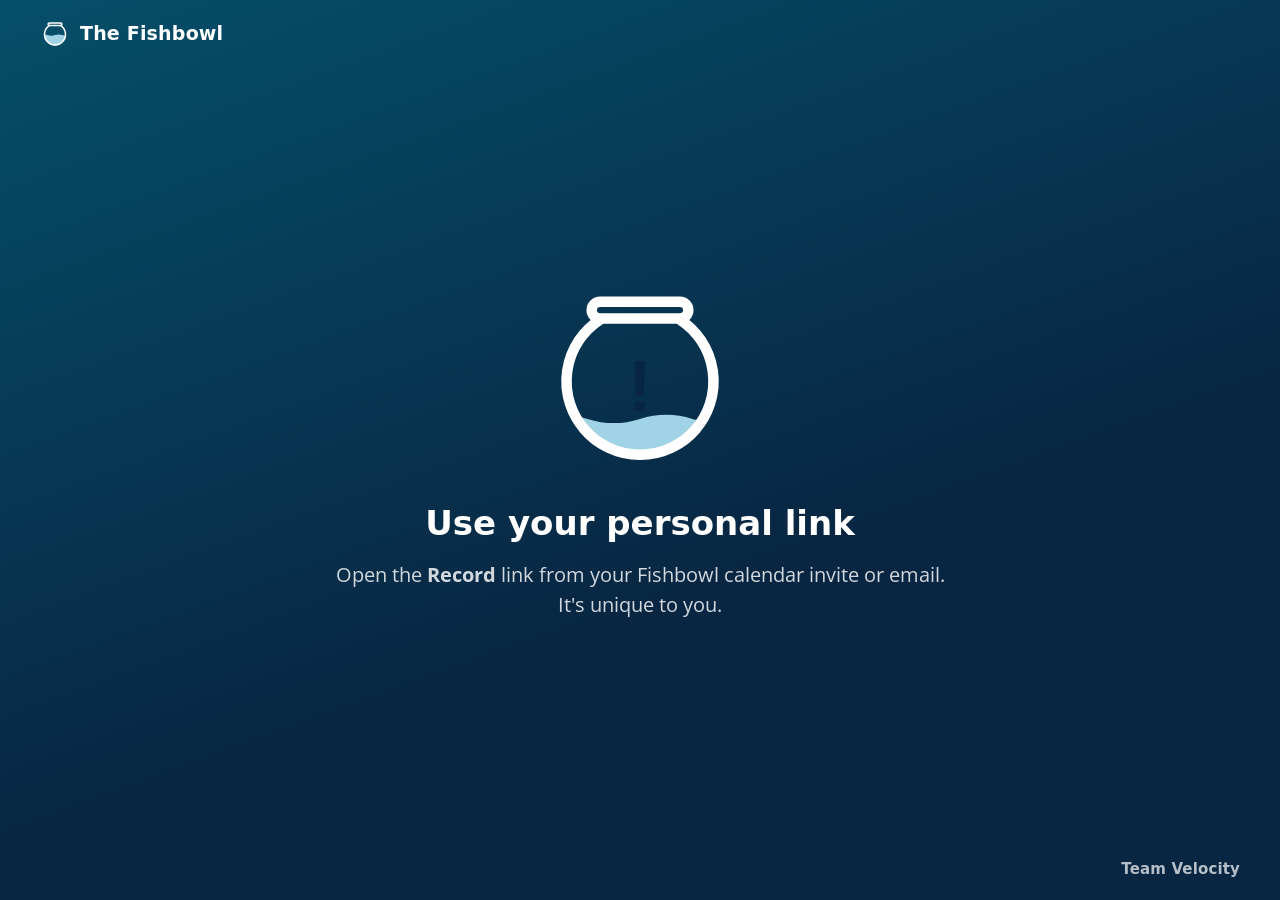
==== index.html @ 41ed6d63 "Fix" ====
<!doctype html>
<html lang="en">
<head>
  <meta charset="utf-8">
  <meta name="viewport" content="width=device-width, initial-scale=1, viewport-fit=cover">
  <meta name="robots" content="noindex, nofollow">
  <meta name="theme-color" content="#082642">
  <title>The Fishbowl · Team Velocity</title>
  <link rel="icon" href="data:image/svg+xml,%3Csvg xmlns='http://www.w3.org/2000/svg' viewBox='0 0 64 64'%3E%3Ccircle cx='32' cy='34' r='26' fill='%2315afb5'/%3E%3Ctext x='32' y='45' font-size='30' text-anchor='middle' fill='white' font-family='Trebuchet MS' font-weight='bold'%3E%3F%3C/text%3E%3C/svg%3E">
  <link rel="preconnect" href="https://fonts.googleapis.com">
  <link rel="preconnect" href="https://fonts.gstatic.com" crossorigin>
  <link href="https://fonts.googleapis.com/css2?family=Open+Sans:wght@400;600;700;800&display=swap" rel="stylesheet">
  <link rel="stylesheet" href="styles/tokens.css?v=20261015b">
  <link rel="stylesheet" href="src/styles.css?v=20261015b">
</head>
<body>
  <header class="topbar">
    <div class="brand"><span class="brand-bowl" aria-hidden="true"></span><span>The Fishbowl</span></div>
    <button class="top-btn" id="allBtn" type="button" hidden>☰ All questions</button>
    <div class="progress" id="progress" hidden>
      <span class="progress-label" id="progressLabel">1 of 16</span>
      <span class="progress-bowl" id="progressBowl" aria-hidden="true"></span>
    </div>
  </header>

  <main id="app" aria-live="polite">
    <div class="screen center" data-screen="loading"><div class="spinner" aria-label="Loading"></div></div>
  </main>

  <div class="upload-pill" id="uploadPill" hidden>
    <span class="dot"></span><span id="uploadText">Saving…</span>
  </div>

  <div class="rotate" id="rotate" hidden>
    <div class="rotate-card">
      <div class="rotate-phone" aria-hidden="true"></div>
      <h2>Turn your phone sideways</h2>
      <p>The Fishbowl is filmed in landscape. Rotate your phone to keep going.</p>
    </div>
  </div>

  <footer class="footer">
    <span class="tv-logo" aria-label="Team Velocity">Team&nbsp;Velocity</span>
  </footer>

  <script src="src/config.js?v=20261015b"></script>
  <script src="src/app.js?v=20261015b"></script>
</body>
</html>
---- styles/tokens.css ----
/* Team Velocity × Fishbowl design tokens. See docs/DESIGN.md */
:root {
  --tv-navy: #082642;
  --tv-navy-2: #0b2f50;
  --tv-gradient: linear-gradient(160deg, #054f6a 0%, #082642 62%);
  --tv-light-blue: #0090b2;
  --tv-teal-blue: #156785;
  --tv-light-gray: #f2f4f8;
  --tv-dark-gray: #cccccc;
  --tv-body: #333333;
  --fb-card: linear-gradient(180deg, #15afb5 0%, #008eb0 100%);
  --fb-teal: #15afb5;
  --fb-splash: #4cd7fe;
  --fb-water: #a0d3e5;
  --rec: #e5484d;
  --ok: #3ccf91;
  --font-head: "Trebuchet MS", "Fira Sans", "Segoe UI", system-ui, sans-serif;
  --font-body: "Open Sans", system-ui, -apple-system, "Segoe UI", sans-serif;
  --ease: cubic-bezier(.2, .8, .2, 1);
  --stagger: 170ms;
  --radius: 22px;
}
---- src/styles.css ----
/* Fishbowl Recorder: Team Velocity navy frame, Fishbowl teal world inside. */
* { box-sizing: border-box; }
html, body { height: 100%; }
body {
  margin: 0;
  min-height: 100vh;
  min-height: 100dvh;
  display: flex;
  flex-direction: column;
  background: var(--tv-navy) var(--tv-gradient) fixed;
  color: #fff;
  font-family: var(--font-body);
  font-size: 16px;
  line-height: 1.5;
  -webkit-font-smoothing: antialiased;
}
button { font: inherit; }
[hidden] { display: none !important; }

/* ---------- Top bar ---------- */
.topbar {
  display: flex; align-items: center; justify-content: space-between;
  padding: 18px clamp(16px, 4vw, 40px);
}
.brand {
  display: flex; align-items: center; gap: 10px;
  font-family: var(--font-head); font-weight: 700; font-size: 19px; letter-spacing: .01em;
}
.brand-bowl, .progress-bowl {
  display: inline-block; width: 30px; height: 30px; flex: none;
  background: center / contain no-repeat;
}
.progress { display: flex; align-items: center; gap: 10px; font-size: 13px; font-weight: 600; letter-spacing: .06em; text-transform: uppercase; color: var(--fb-water); }
.progress-bowl { width: 38px; height: 38px; }

/* ---------- Layout ---------- */
main { flex: 1; display: flex; align-items: center; padding: 0 clamp(16px, 4vw, 40px) 24px; }
.screen { width: 100%; max-width: 1240px; margin: 0 auto; animation: enter .6s var(--ease) both; }
.center { display: flex; flex-direction: column; align-items: center; justify-content: center; text-align: center; }
@keyframes enter { from { opacity: 0; transform: translateY(18px); } to { opacity: 1; transform: none; } }
.stagger > * { animation: enter .6s var(--ease) both; }
.stagger > *:nth-child(2) { animation-delay: calc(var(--stagger) * 1); }
.stagger > *:nth-child(3) { animation-delay: calc(var(--stagger) * 2); }
.stagger > *:nth-child(4) { animation-delay: calc(var(--stagger) * 3); }
.stagger > *:nth-child(5) { animation-delay: calc(var(--stagger) * 4); }
.stagger > *:nth-child(6) { animation-delay: calc(var(--stagger) * 5); }

h1, h2, h3 { font-family: var(--font-head); font-weight: 700; line-height: 1.12; margin: 0; }
h1 { font-size: clamp(34px, 5.2vw, 60px); }
h2 { font-size: clamp(24px, 3vw, 34px); }
p { margin: 0; }
.lede { font-size: clamp(17px, 1.6vw, 20px); color: rgba(255,255,255,.82); max-width: 620px; }
.eyebrow { font-size: 13px; font-weight: 700; letter-spacing: .12em; text-transform: uppercase; color: var(--fb-splash); }

/* ---------- Buttons ---------- */
.btn {
  appearance: none; border: 0; cursor: pointer;
  display: inline-flex; align-items: center; justify-content: center; gap: 10px;
  min-height: 54px; padding: 0 28px; border-radius: 999px;
  font-family: var(--font-body); font-weight: 700; font-size: 15px; letter-spacing: .1em; text-transform: uppercase;
  transition: transform .25s var(--ease), background-color .25s var(--ease), box-shadow .25s var(--ease), opacity .2s;
}
.btn:focus-visible { outline: 3px solid var(--fb-splash); outline-offset: 3px; }
.btn:active { transform: scale(.97); }
.btn:disabled { opacity: .45; cursor: default; }
.btn-primary { background: var(--tv-light-blue); color: #fff; box-shadow: 0 10px 28px rgba(0, 144, 178, .35); }
.btn-primary:hover:not(:disabled) { background: #00a3c9; }
.btn-ghost { background: rgba(255,255,255,.08); color: #fff; box-shadow: inset 0 0 0 1.5px rgba(255,255,255,.28); }
.btn-ghost:hover:not(:disabled) { background: rgba(255,255,255,.14); }
.btn-rec { background: var(--rec); color: #fff; box-shadow: 0 10px 28px rgba(229, 72, 77, .35); }
.btn-rec .rec-dot { width: 12px; height: 12px; border-radius: 50%; background: #fff; }
.btn-stop .rec-dot { border-radius: 3px; }
.arrow { width: 18px; height: 18px; flex: none; }
.link-btn { background: none; border: 0; color: rgba(255,255,255,.7); text-decoration: underline; cursor: pointer; font-size: 14px; padding: 8px; }
.link-btn:hover { color: #fff; }
.row { display: flex; gap: 12px; flex-wrap: wrap; align-items: center; }

/* ---------- Welcome ---------- */
.welcome { gap: 22px; padding: 2vh 0 4vh; }
.hero-bowl { width: clamp(150px, 20vw, 210px); aspect-ratio: 1; margin-bottom: 4px; }
.facts { display: flex; gap: 10px; flex-wrap: wrap; justify-content: center; }
.chip {
  display: inline-flex; align-items: center; gap: 8px; padding: 9px 16px; border-radius: 999px;
  background: rgba(255,255,255,.08); box-shadow: inset 0 0 0 1px rgba(255,255,255,.14);
  font-size: 14px; font-weight: 600;
}
.tips { display: grid; grid-template-columns: repeat(3, minmax(0, 1fr)); gap: 12px; max-width: 760px; width: 100%; margin-top: 6px; }
.tip { background: rgba(255,255,255,.06); border-radius: 16px; padding: 16px; text-align: left; font-size: 14px; color: rgba(255,255,255,.85); }
.tip strong { display: block; font-family: var(--font-head); font-size: 16px; color: #fff; margin-bottom: 2px; }
.tip .ico { font-size: 22px; display: block; margin-bottom: 6px; }

/* ---------- Stage (camera + card) ---------- */
.stage { display: grid; grid-template-columns: minmax(0, 1.55fr) minmax(300px, 1fr); gap: clamp(16px, 2.4vw, 28px); align-items: stretch; }
.camera {
  position: relative; aspect-ratio: 16 / 9; border-radius: var(--radius); overflow: hidden;
  background: #04182b; box-shadow: 0 0 0 1.5px rgba(0,144,178,.45), 0 24px 60px rgba(0,0,0,.35);
}
.camera video { width: 100%; height: 100%; object-fit: cover; display: block; background: #04182b; }
.camera video.mirror { transform: scaleX(-1); }
.cam-badge {
  position: absolute; top: 14px; left: 14px; display: flex; align-items: center; gap: 8px;
  padding: 6px 12px; border-radius: 999px; background: rgba(4,24,43,.72); font-size: 13px; font-weight: 700; letter-spacing: .08em;
}
.cam-badge .live { width: 10px; height: 10px; border-radius: 50%; background: var(--rec); animation: pulse 1.6s ease-in-out infinite; }
@keyframes pulse { 0%, 100% { opacity: 1; } 50% { opacity: .35; } }
.timer {
  position: absolute; top: 12px; right: 12px; width: 76px; height: 76px;
  display: grid; place-items: center; font-family: var(--font-head); font-weight: 700; font-size: 26px;
}
.timer svg { position: absolute; inset: 0; transform: rotate(-90deg); }
.timer .track { stroke: rgba(4,24,43,.6); }
.timer .bar { stroke: #fff; transition: stroke .3s; }
.timer.low .bar { stroke: var(--rec); }
.countin {
  position: absolute; inset: 0; display: grid; place-items: center; background: rgba(4,24,43,.45);
  font-family: var(--font-head); font-weight: 700; font-size: clamp(90px, 14vw, 170px);
}
.countin span { animation: count 1s var(--ease) both; }
@keyframes count { from { opacity: 0; transform: scale(.7); } 30% { opacity: 1; transform: scale(1); } to { opacity: 0; transform: scale(1.06); } }
.cam-note { position: absolute; left: 0; right: 0; bottom: 0; padding: 30px 16px 14px; background: linear-gradient(transparent, rgba(4,24,43,.85)); font-size: 14px; text-align: center; }

/* Question card */
.card {
  position: relative; overflow: hidden; border-radius: var(--radius);
  background: var(--fb-card); padding: clamp(22px, 2.6vw, 34px);
  display: flex; flex-direction: column; gap: 18px;
  box-shadow: 0 24px 60px rgba(0,0,0,.25);
}
.card .q-head { display: flex; align-items: center; justify-content: space-between; gap: 12px; }
.card .q-bowl { width: 54px; height: 54px; flex: none; }
.card .q-meta { font-size: 12px; font-weight: 700; letter-spacing: .14em; text-transform: uppercase; color: rgba(255,255,255,.85); text-align: right; }
.card .q-text { font-family: var(--font-head); font-weight: 700; font-size: clamp(26px, 2.6vw, 38px); line-height: 1.15; }
.card .q-hint { font-size: 15px; color: rgba(255,255,255,.9); }
.card .controls { margin-top: auto; display: flex; flex-direction: column; gap: 10px; }
.card .controls .btn { width: 100%; }
.card .btn-primary { background: var(--tv-navy); box-shadow: 0 10px 24px rgba(8,38,66,.35); }
.card .btn-primary:hover:not(:disabled) { background: var(--tv-navy-2); }
.card .btn-ghost { background: rgba(255,255,255,.16); box-shadow: inset 0 0 0 1.5px rgba(255,255,255,.55); }

/* Splash Round */
.card.splash { background: var(--fb-splash); color: var(--tv-navy); }
.card.splash .q-meta { color: var(--tv-navy); }
.card.splash .q-hint { color: rgba(8,38,66,.85); }
.card.splash .btn-ghost { color: var(--tv-navy); background: rgba(255,255,255,.4); box-shadow: inset 0 0 0 1.5px rgba(8,38,66,.35); }
.splash-art { position: absolute; top: 34%; right: -70px; width: 230px; opacity: .32; pointer-events: none; }
.card > :not(.splash-art) { position: relative; z-index: 1; }
.splash-tag {
  align-self: flex-start; padding: 9px 18px; border-radius: 999px; background: var(--tv-navy); color: #fff;
  font-size: 17px; font-weight: 800; letter-spacing: .12em; box-shadow: 0 6px 18px rgba(8,38,66,.3);
}
/* Splash Round: banner over the camera, on screen the whole time */
.one-word {
  position: absolute; top: 16px; left: 50%; transform: translateX(-50%); z-index: 3;
  padding: 10px 26px; border-radius: 999px; background: var(--fb-splash); color: var(--tv-navy);
  font: 800 clamp(20px, 2.6vw, 30px)/1 var(--font-head); letter-spacing: .14em;
  box-shadow: 0 8px 26px rgba(4,24,43,.45); animation: oneword 2.4s ease-in-out infinite;
}
@keyframes oneword { 0%, 100% { transform: translateX(-50%) scale(1); } 50% { transform: translateX(-50%) scale(1.06); } }
/* Splash Round intro screen */
.splash-intro { gap: 18px; padding: 4vh 0; }
.splash-big { font-size: clamp(44px, 6vw, 72px); color: var(--fb-splash); margin: 0; }
.splash-examples { display: grid; grid-template-columns: repeat(2, minmax(0, 300px)); gap: 14px; margin: 6px 0; }
.ex { border-radius: 18px; padding: 18px; text-align: left; display: grid; grid-template-columns: auto 1fr; gap: 4px 12px; align-items: center; }
.ex.good { background: rgba(60,207,145,.14); box-shadow: inset 0 0 0 2px rgba(60,207,145,.6); }
.ex.bad { background: rgba(229,72,77,.12); box-shadow: inset 0 0 0 2px rgba(229,72,77,.5); }
.ex-mark { grid-row: span 2; font-size: 30px; font-weight: 800; }
.ex.good .ex-mark { color: var(--ok); } .ex.bad .ex-mark { color: var(--rec); }
.ex-label { font-size: 12px; font-weight: 800; letter-spacing: .14em; text-transform: uppercase; color: rgba(255,255,255,.7); }
.ex-say { font-family: var(--font-head); font-size: 20px; font-weight: 700; }
.ex.bad .ex-say { text-decoration: line-through; text-decoration-color: rgba(229,72,77,.8); color: rgba(255,255,255,.75); }
@media (max-width: 640px) { .splash-examples { grid-template-columns: 1fr; } }
@media (max-height: 520px) and (orientation: landscape) { .one-word { top: 8px; padding: 6px 16px; font-size: 18px; } }
.splash-title { font-family: var(--font-head); font-weight: 700; font-size: 22px; }

/* ---------- Camera check ---------- */
.check { display: grid; grid-template-columns: minmax(0, 1.55fr) minmax(300px, 1fr); gap: 28px; align-items: center; }
.panel { background: rgba(255,255,255,.06); border-radius: var(--radius); padding: 28px; display: flex; flex-direction: column; gap: 16px; }
.meter { height: 10px; border-radius: 99px; background: rgba(255,255,255,.12); overflow: hidden; }
.meter i { display: block; height: 100%; width: 0; background: linear-gradient(90deg, var(--fb-teal), var(--fb-splash)); transition: width .08s linear; }
.checklist { list-style: none; padding: 0; margin: 0; display: grid; gap: 8px; font-size: 15px; color: rgba(255,255,255,.88); }
.checklist li::before { content: "✓"; color: var(--fb-splash); font-weight: 800; margin-right: 10px; }

/* ---------- Photos ---------- */
.photos { display: grid; grid-template-columns: minmax(0, 1.4fr) minmax(280px, 1fr); gap: 28px; align-items: start; }
.drop {
  border: 2px dashed rgba(160, 211, 229, .55); border-radius: var(--radius); padding: 30px; text-align: center;
  background: rgba(255,255,255,.04); cursor: pointer; transition: background .2s, border-color .2s;
  display: flex; flex-direction: column; align-items: center; gap: 10px; min-height: 220px; justify-content: center;
}
.drop:hover, .drop.over { background: rgba(76, 215, 254, .08); border-color: var(--fb-splash); }
.drop .big { font-size: 40px; }
.thumbs { display: grid; grid-template-columns: repeat(auto-fill, minmax(110px, 1fr)); gap: 12px; margin-top: 16px; }
.thumb { position: relative; aspect-ratio: 1; border-radius: 14px; overflow: hidden; background: rgba(255,255,255,.08); }
.thumb img { width: 100%; height: 100%; object-fit: cover; display: block; }
.thumb .state { position: absolute; inset: auto 6px 6px auto; width: 26px; height: 26px; border-radius: 50%; display: grid; place-items: center; background: rgba(4,24,43,.8); font-size: 14px; }

/* ---------- Done ---------- */
.done { gap: 18px; padding: 4vh 0; }
.burst { position: relative; width: clamp(180px, 22vw, 240px); aspect-ratio: 1; }
.burst::before {
  content: ""; position: absolute; inset: -14%; border-radius: 50%; border: 10px solid var(--fb-splash);
  animation: burst 1s var(--ease) both .2s;
}
@keyframes burst { from { transform: scale(0); opacity: 1; border-width: 10px; } to { transform: scale(1); opacity: 0; border-width: 0; } }

/* ---------- Misc ---------- */
.spinner { width: 46px; height: 46px; border-radius: 50%; border: 4px solid rgba(255,255,255,.18); border-top-color: var(--fb-splash); animation: spin 1s linear infinite; }
@keyframes spin { to { transform: rotate(360deg); } }
.notice { background: rgba(255,255,255,.07); border-radius: 16px; padding: 16px 18px; font-size: 15px; color: rgba(255,255,255,.88); text-align: left; max-width: 620px; }
.notice.warn { background: rgba(229,72,77,.14); box-shadow: inset 0 0 0 1px rgba(229,72,77,.45); }
.small { font-size: 14px; color: rgba(255,255,255,.7); }

.upload-pill {
  position: fixed; left: 16px; bottom: 16px; z-index: 20; display: flex; align-items: center; gap: 10px;
  padding: 10px 16px; border-radius: 999px; background: rgba(4,24,43,.92); box-shadow: 0 8px 24px rgba(0,0,0,.3), inset 0 0 0 1px rgba(255,255,255,.12);
  font-size: 14px; font-weight: 600;
}
.upload-pill .dot { width: 10px; height: 10px; border-radius: 50%; background: var(--fb-splash); animation: pulse 1.2s ease-in-out infinite; }
.upload-pill.ok .dot { background: var(--ok); animation: none; }
.upload-pill.err .dot { background: var(--rec); animation: none; }

.rotate { position: fixed; inset: 0; z-index: 50; background: var(--tv-navy) var(--tv-gradient); display: grid; place-items: center; padding: 24px; text-align: center; }
.rotate-card { display: flex; flex-direction: column; align-items: center; gap: 14px; max-width: 340px; }
.rotate-phone { width: 54px; height: 92px; border: 4px solid #fff; border-radius: 12px; animation: turn 2.4s var(--ease) infinite; }
@keyframes turn { 0%, 30% { transform: rotate(0); } 60%, 100% { transform: rotate(-90deg); } }

.footer { padding: 14px clamp(16px, 4vw, 40px) 20px; display: flex; justify-content: flex-end; }
.tv-logo { font-family: var(--font-head); font-weight: 700; font-size: 15px; letter-spacing: .01em; opacity: .7; }

/* ---------- Responsive ---------- */
@media (max-width: 860px) {
  .stage, .check, .photos { grid-template-columns: 1fr; }
  .tips { grid-template-columns: 1fr; }
  .card .q-text { font-size: clamp(22px, 5.6vw, 30px); }
}
@media (max-height: 520px) and (orientation: landscape) {
  /* phones held sideways: camera + card side by side, compact */
  .topbar { padding: 8px 16px; }
  .footer { display: none; }
  .stage { grid-template-columns: minmax(0, 1.25fr) minmax(240px, 1fr); gap: 12px; }
  .card { padding: 16px; gap: 10px; }
  .card .q-text { font-size: 20px; }
  .card .q-bowl { width: 36px; height: 36px; }
  .btn { min-height: 44px; }
  .camera { aspect-ratio: auto; height: calc(100dvh - 90px); }
}
@media (prefers-reduced-motion: reduce) {
  *, *::before, *::after { animation-duration: .01ms !important; animation-iteration-count: 1 !important; transition-duration: .01ms !important; }
}

.preview-bar { background: #ffe59a; color: #082642; text-align: center; padding: 10px 16px; font-size: 14px; position: sticky; top: 0; z-index: 60; }

/* ---------- All questions ---------- */
.top-btn {
  margin-left: auto; margin-right: 16px; background: rgba(255,255,255,.1); color: #fff; border: 0; border-radius: 99px;
  padding: 9px 16px; font: 600 14px var(--font-body); cursor: pointer; box-shadow: inset 0 0 0 1.5px rgba(255,255,255,.25);
}
.top-btn:hover { background: rgba(255,255,255,.18); }
.top-btn:focus-visible { outline: 3px solid var(--fb-splash); outline-offset: 2px; }
.overview { max-width: 900px; margin: 0 auto; display: flex; flex-direction: column; gap: 18px; padding-bottom: 4vh; }
.ov-head { display: flex; flex-direction: column; gap: 8px; }
.ov-head.done { gap: 12px; padding: 1vh 0 0; }
.small-burst { width: clamp(110px, 14vw, 150px); }
.notice.ask { max-width: none; background: rgba(76,215,254,.12); box-shadow: inset 0 0 0 1px rgba(76,215,254,.5); }
.ov-list { display: flex; flex-direction: column; gap: 8px; }
.ov-group { font-family: var(--font-head); font-size: 15px; letter-spacing: .08em; text-transform: uppercase; color: var(--fb-water); margin: 14px 0 2px; }
.ov-row {
  display: grid; grid-template-columns: 54px minmax(0, 1fr) auto auto; align-items: center; gap: 14px;
  background: rgba(255,255,255,.06); border-radius: 14px; padding: 12px 14px;
}
.ov-row.ask { box-shadow: inset 0 0 0 2px var(--fb-splash); background: rgba(76,215,254,.1); }
.ov-tag { font-family: var(--font-head); font-weight: 700; font-size: 15px; color: var(--fb-splash); }
.ov-text { font-size: 15px; color: #fff; }
.ov-state { font-size: 13px; color: rgba(255,255,255,.6); white-space: nowrap; }
.ov-row.saved .ov-state { color: var(--ok); }
.ov-row.ask .ov-state { color: var(--fb-splash); font-weight: 700; }
.ov-actions { display: flex; gap: 8px; justify-content: flex-end; }
.btn-small { min-height: 38px; padding: 0 16px; font-size: 13px; letter-spacing: .06em; }
.ov-foot { display: flex; align-items: center; gap: 16px; flex-wrap: wrap; margin-top: 6px; }
.player { position: fixed; inset: 0; z-index: 70; background: rgba(4,24,43,.82); display: grid; place-items: center; padding: 16px; }
.player-card { width: min(920px, 100%); background: var(--tv-navy); border-radius: var(--radius); padding: 16px; display: flex; flex-direction: column; gap: 12px; box-shadow: 0 20px 60px rgba(0,0,0,.45); }
.player-head { display: flex; justify-content: space-between; align-items: center; gap: 12px; font-weight: 600; }
.player-body { aspect-ratio: 16 / 9; background: #04182b; border-radius: 14px; overflow: hidden; display: grid; place-items: center; gap: 10px; align-content: center; }
.player-body video { width: 100%; height: 100%; object-fit: contain; display: block; }
@media (max-width: 640px) {
  .ov-row { grid-template-columns: 40px minmax(0, 1fr); }
  .ov-state { grid-column: 2; }
  .ov-actions { grid-column: 1 / -1; justify-content: flex-start; }
  .top-btn { padding: 8px 12px; font-size: 13px; margin-right: 10px; }
}
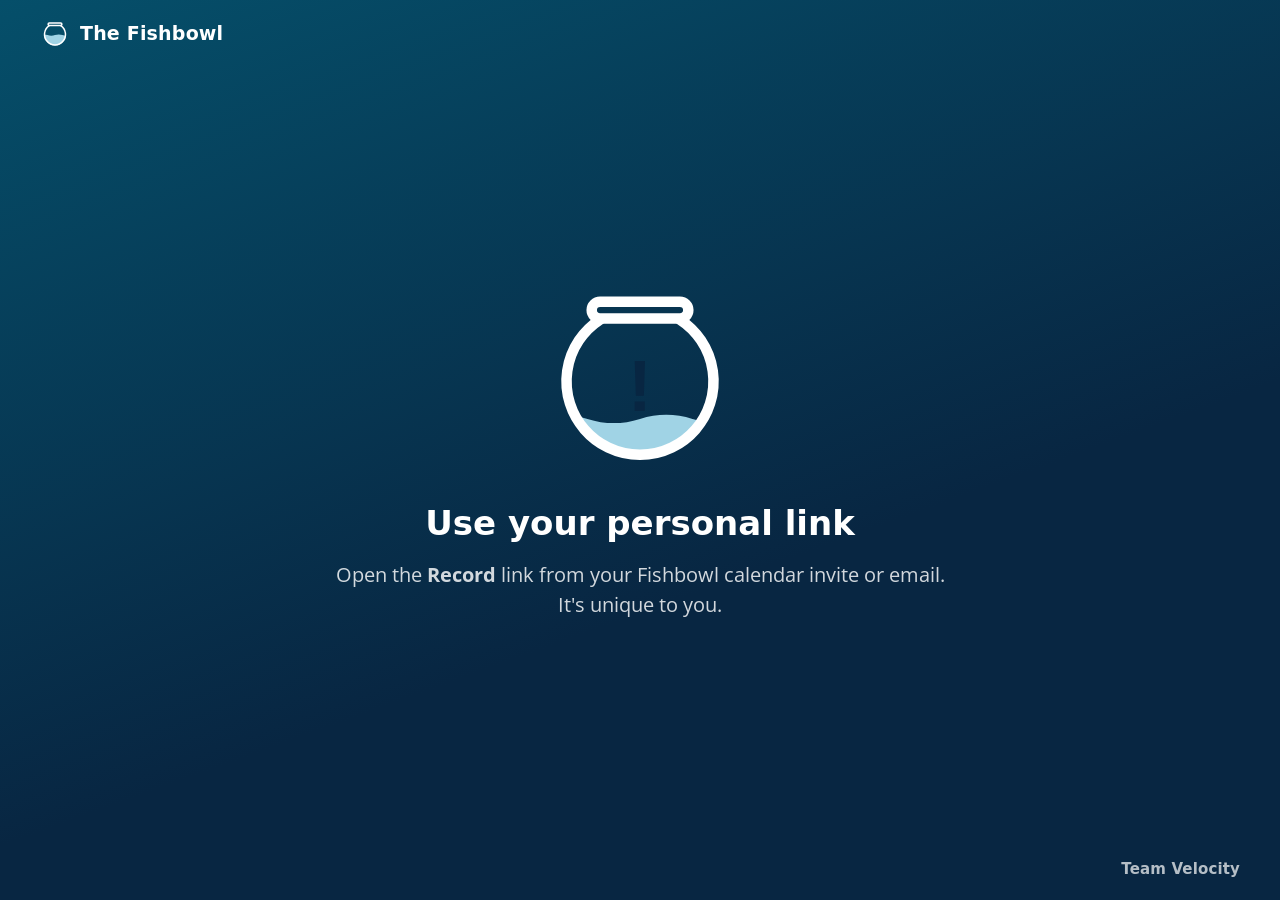
==== commit 06ee53b9: "Fixed recording lag" ====
--- a/index.html
+++ b/index.html
@@ -10,8 +10,8 @@
   <link rel="preconnect" href="https://fonts.googleapis.com">
   <link rel="preconnect" href="https://fonts.gstatic.com" crossorigin>
   <link href="https://fonts.googleapis.com/css2?family=Open+Sans:wght@400;600;700;800&display=swap" rel="stylesheet">
-  <link rel="stylesheet" href="styles/tokens.css?v=20261015b">
-  <link rel="stylesheet" href="src/styles.css?v=20261015b">
+  <link rel="stylesheet" href="styles/tokens.css?v=20261020a">
+  <link rel="stylesheet" href="src/styles.css?v=20261020a">
 </head>
 <body>
   <header class="topbar">
@@ -43,7 +43,7 @@
     <span class="tv-logo" aria-label="Team Velocity">Team&nbsp;Velocity</span>
   </footer>
 
-  <script src="src/config.js?v=20261015b"></script>
-  <script src="src/app.js?v=20261015b"></script>
+  <script src="src/config.js?v=20261020a"></script>
+  <script src="src/app.js?v=20261020a"></script>
 </body>
 </html>
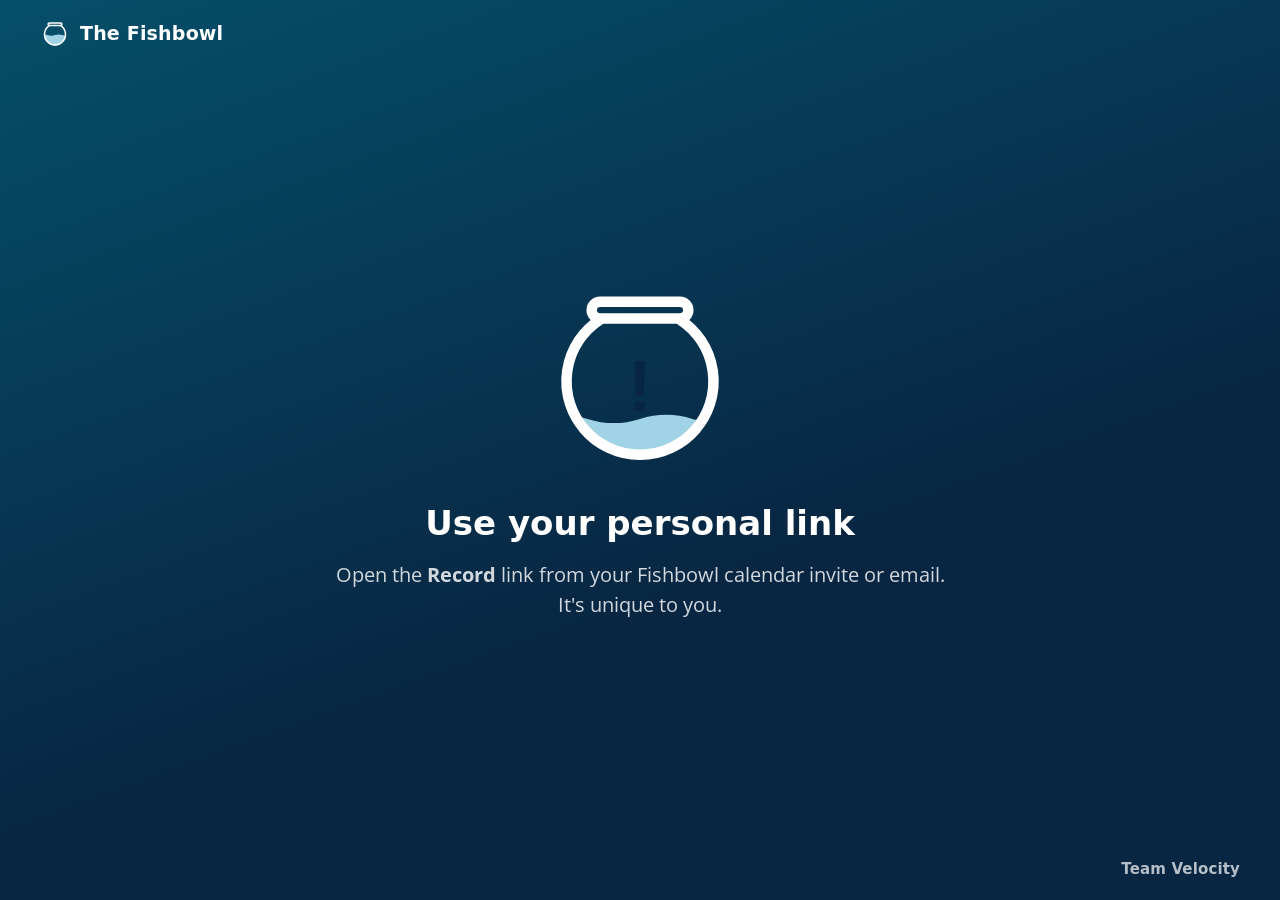
==== commit 5068c521: "Fixed times again" ====
--- a/index.html
+++ b/index.html
@@ -10,8 +10,8 @@
   <link rel="preconnect" href="https://fonts.googleapis.com">
   <link rel="preconnect" href="https://fonts.gstatic.com" crossorigin>
   <link href="https://fonts.googleapis.com/css2?family=Open+Sans:wght@400;600;700;800&display=swap" rel="stylesheet">
-  <link rel="stylesheet" href="styles/tokens.css?v=20261020a">
-  <link rel="stylesheet" href="src/styles.css?v=20261020a">
+  <link rel="stylesheet" href="styles/tokens.css?v=20261020b">
+  <link rel="stylesheet" href="src/styles.css?v=20261020b">
 </head>
 <body>
   <header class="topbar">
@@ -43,7 +43,7 @@
     <span class="tv-logo" aria-label="Team Velocity">Team&nbsp;Velocity</span>
   </footer>
 
-  <script src="src/config.js?v=20261020a"></script>
-  <script src="src/app.js?v=20261020a"></script>
+  <script src="src/config.js?v=20261020b"></script>
+  <script src="src/app.js?v=20261020b"></script>
 </body>
 </html>
